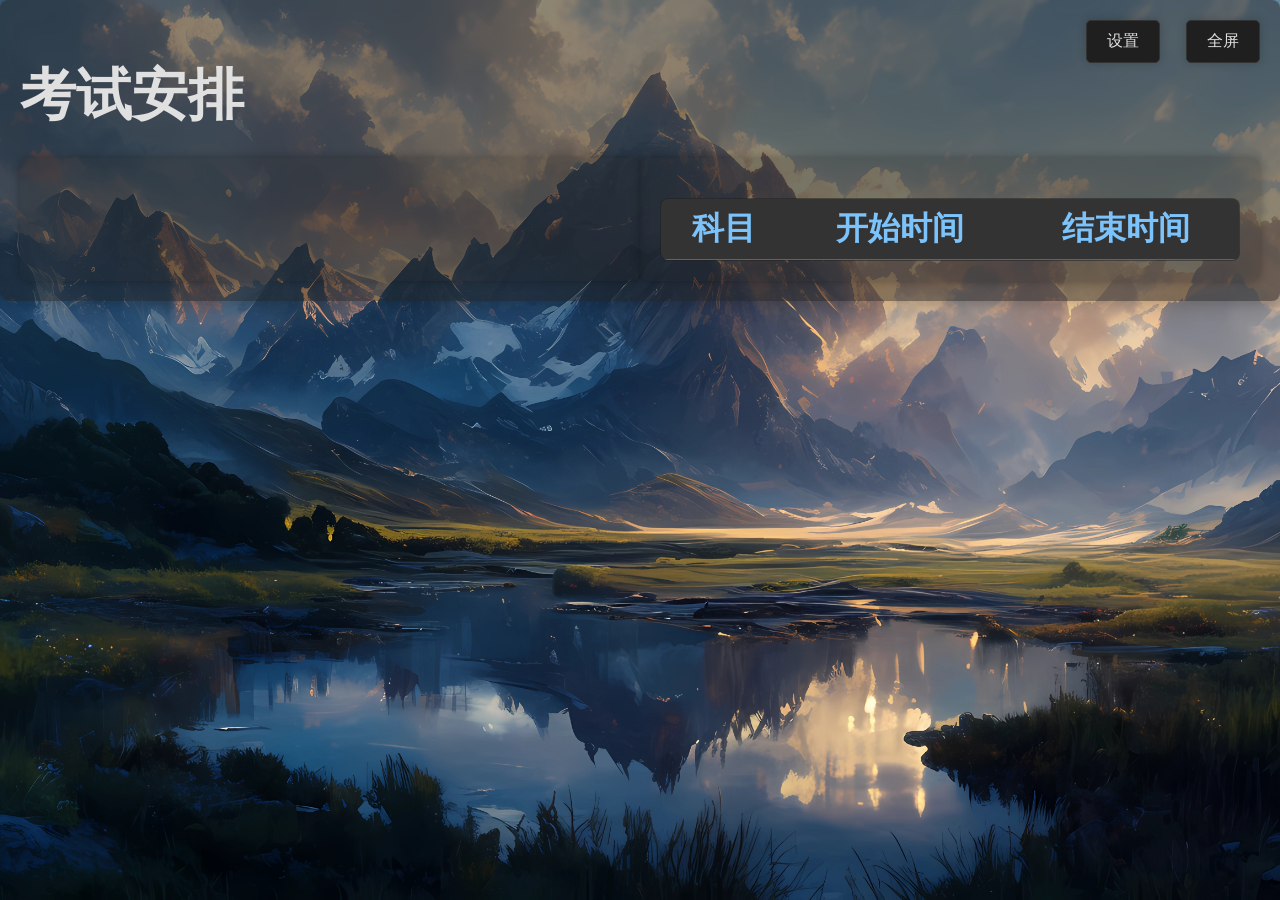
==== ExamCloudSchedule/index.html @ e25390cd "添加考试安排页面及样式，更新配置加载功能" ====
<!DOCTYPE html>
<html lang="zh-CN">
<head>
    <meta charset="UTF-8">
    <meta name="viewport" content="width=device-width, initial-scale=1.0">
    <title>Exam Schedule</title>
    <link rel="stylesheet" href="styles.css">
	<link href="https://fonts.googleapis.com/css?family=Roboto:300,400,500&display=swap" rel="stylesheet">
</head>
<body>
    <button id="settings-btn">设置</button>
    <button id="fullscreen-btn">全屏</button>
    <div class="container">
        <h1 id="examName">
            考试安排
            <span id="room"></span>
        </h1>
        <p id="message"></p>
        <div class="content">
            <div class="left-column">
                <div id="current-time"></div>
                <div id="current-subject"></div>
                <div id="exam-timing"></div>
                <div id="remaining-time"></div>
                <div id="status"></div>
            </div>
            <div class="right-column">
                <table>
                    <thead>
                        <tr>
                            <th>科目</th>
                            <th>开始时间</th>
                            <th>结束时间</th>
                        </tr>
                    </thead>
                    <tbody id="exam-table-body">
                        <!-- Dynamically filled by JavaScript -->
                    </tbody>
                </table>
            </div>
        </div>
    </div>
    <!-- Settings Modal -->
    <div id="settings-modal">
        <div id="settings-modal-content">
            <label for="offset-time">偏移时间（秒）:</label>
            <input type="number" id="offset-time" name="offset-time" value="0">
            <label for="room-input">考场号:</label>
            <input type="text" id="room-input" name="room-input" value="">
            <label for="zoom-input">页面缩放倍数:</label>
            <input type="number" id="zoom-input" step="0.1" min="0.5" max="2">
            <button id="save-settings-btn">确定</button>
            <button id="close-settings-btn">关闭</button>
        </div>
    </div>
    <script src="script.js"></script>
</body>
</html>
---- ExamCloudSchedule/styles.css ----
body {
    font-family: 'HarmonyOS Sans SC Regular', 'Roboto', Arial, sans-serif;
    margin: 0;
    padding: 0;
    background: url('../background.jpg') no-repeat center center fixed;
    background-size: cover;
    animation: fadeIn 1s;
    color: #e0e0e0;
    overflow: auto; /* 允许页面滚动 */
}

/* 隐藏滚动条 */
body::-webkit-scrollbar {
    display: none;
}

@keyframes fadeIn {
    from { opacity: 0; }
    to { opacity: 1; }
}

#fullscreen-btn {
    position: absolute;
    top: 20px;
    right: 20px;
    padding: 10px 20px;
    font-size: 1rem;
    cursor: pointer;
    background-color: #1f1f1f;
    color: #e0e0e0;
    border: 1px solid #333;
    border-radius: 5px;
    box-shadow: 0 0 10px rgba(0, 0, 0, 0.2);
    transition: background-color 0.3s ease, transform 0.3s ease;
    z-index: 1001;
}

#settings-btn {
    position: absolute;
    top: 20px;
    right: 120px; /* Fullscreen button's left */
    padding: 10px 20px;
    font-size: 1rem;
    cursor: pointer;
    background-color: #1f1f1f;
    color: #e0e0e0;
    border: 1px solid #333;
    border-radius: 5px;
    box-shadow: 0 0 10px rgba(0, 0, 0, 0.2);
    transition: background-color 0.3s ease, transform 0.3s ease;
    z-index: 1001;
}

#settings-btn:hover {
    background-color: #333;
    transform: scale(1.05);
}

#fullscreen-btn:hover {
    background-color: #333;
    transform: scale(1.05);
}

.container {
    padding: 20px;
    max-width: 1400px; /* 增加主体部分宽度 */
    margin: auto;
    background-color: rgba(31, 31, 31, 0.5); /* 使用rgba设置背景透明度 */
    border-radius: 8px;
    box-shadow: 0 0 20px rgba(0, 0, 0, 0.3);
}

h1 {
    font-size: 3.5rem;
    font-weight: bold;
    text-align: left;
    margin-bottom: 10px;
    color: #e0e0e0;
    display: flex;
    align-items: center;
    justify-content: space-between;
}

#room {
    font-size: 3.5rem;
    font-weight: bold;
    color: #e0e0e0;
    position: relative;
    right: 0;
    margin-left: 20px; /* 调整位置使其保持在container中 */
}

#message {
    font-size: 1.5rem;
    color: #16a3d1;
    margin-bottom: 20px;
}

.content {
    display: flex;
    justify-content: space-between;
}

.left-column, .right-column {
    width: 48%;
    background-color: rgba(31, 31, 31, 0.2);
    padding: 20px;
    box-shadow: 0 0 10px rgba(0, 0, 0, 0.3);
    border-radius: 8px;
}

#current-time {
    font-size: 10rem;
    font-weight: bold;
    text-align: center;
    margin-bottom: 20px;
    color: #7cc3fb;
}

#current-subject, #exam-timing, #remaining-time, #status {
    font-size: 3rem;
    margin: 10px 0;
    text-align: left;
    color: #e0e0e0;
}

table {
    width: 100%;
    border-collapse: collapse;
    margin-top: 20px;
    border: 1px solid #333;
    background-color: rgba(31, 31, 31, 0.5);
}

th, td {
    border: 1px solid #333;
    padding: 8px; /* 缩短行高 */
    font-size: 2rem;
    text-align: center;
}

th {
    background-color: #333;
    color: #7cc3fb;
    font-weight: bold;
    border-bottom: 2px solid #2b71ad;
}

.exam-status-进行中 td {
    color: #5ba838 !important; /* 绿色字体 */
}

.exam-status-即将开始 td {
    color: #fe9901 !important; /* 橙色字体 */
}

.exam-status-已结束 td {
    color: #ec0434 !important; /* 红色字体 */
}

.exam-status-空闲 td {
    color: blue !important; /* 蓝色字体 */
}

tr:hover {
    background-color: #333;
}

table {
    border-radius: 8px;
    overflow: hidden;
}

td {
    border-bottom: 1px solid #333;
}

td:first-child {
    border-top-left-radius: 8px;
    border-bottom-left-radius: 8px;
}

td:last-child {
    border-top-right-radius: 8px;
    border-bottom-right-radius: 8px;
}

#settings-modal {
    display: none;
    position: fixed;
    z-index: 1000;
    left: 0;
    top: 0;
    width: 100%;
    height: 100%;
    overflow: auto;
    background-color: rgb(0, 0, 0);
    background-color: rgba(0, 0, 0, 0.4);
    padding-top: 60px;
}

#settings-modal-content {
    background-color: #1f1f1f;
    margin: 5% auto;
    padding: 20px;
    border: 1px solid #888;
    width: 80%;
    max-width: 600px;
    border-radius: 10px;
}

#settings-modal-content label {
    font-size: 2rem;
}

#settings-modal-content input[type="number"],
#settings-modal-content input[type="text"] {
    font-size: 2rem;
    padding: 10px;
    margin-top: 10px;
    margin-bottom: 20px;
    width: 100%;
    box-sizing: border-box;
    border: 1px solid #ccc;
    border-radius: 5px;
    background-color: #121212;
    color: #e0e0e0;
}

#settings-modal-content button {
    padding: 10px 20px;
    font-size: 2rem;
    cursor: pointer;
    background-color: #93b4f7;
    color: white;
    border: none;
    border-radius: 5px;
    box-shadow: 0 0 10px rgba(0, 0, 0, 0.2);
    transition: background-color 0.3s ease;
}

#settings-modal-content button:hover {
    background-color: #45a049;
}

#close-settings-btn {
    padding: 10px 20px;
    font-size: 2rem;
    cursor: pointer;
    background-color: #d9534f;
    color: white;
    border: none;
    border-radius: 5px;
    box-shadow: 0 0 10px rgba(0, 0, 0, 0.2);
    transition: background-color 0.3s ease;
}

#close-settings-btn:hover {
    background-color: #c9302c;
}
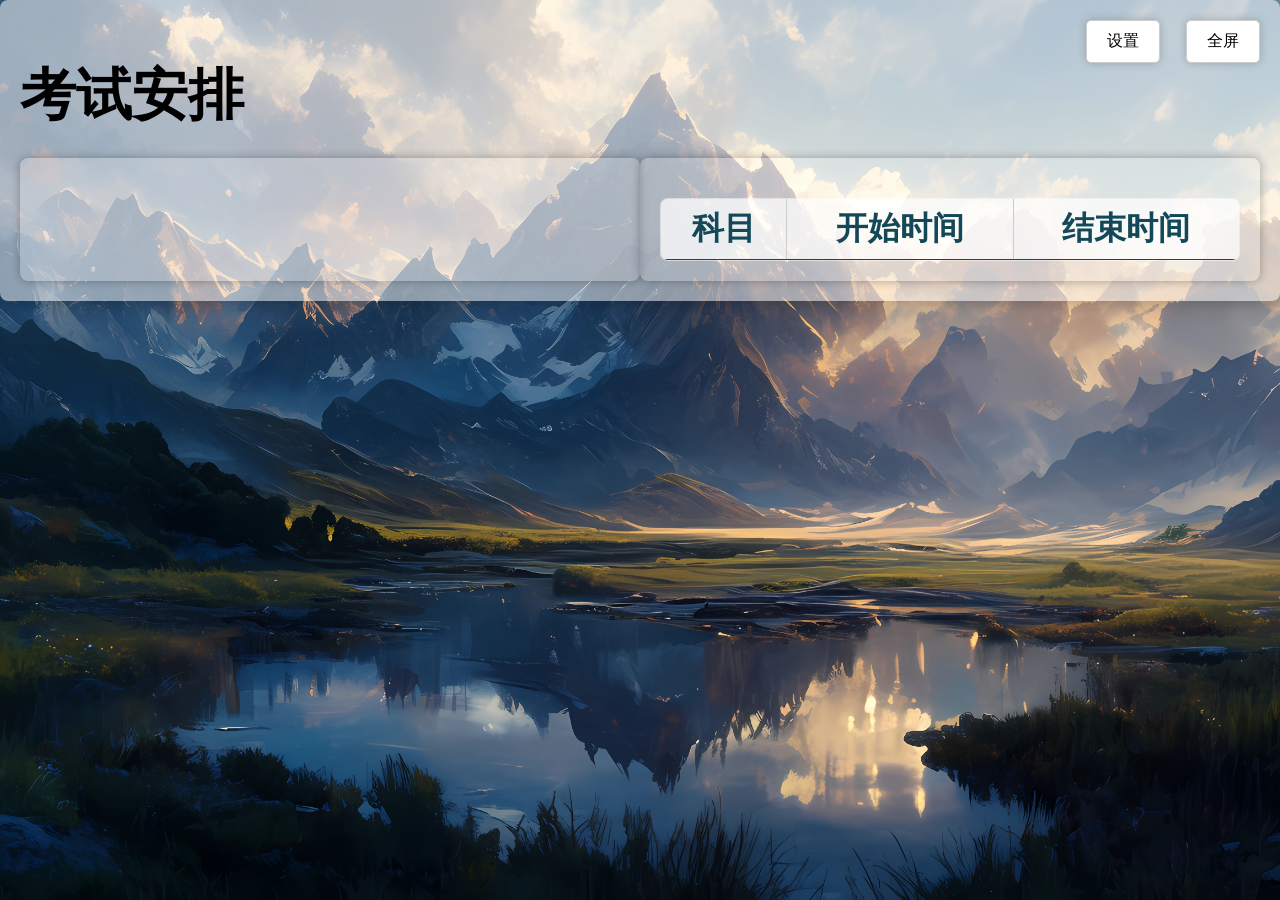
==== commit 5659ad56: "feat: （重大更新）添加主题切换功能，优化颜色和样式" ====
--- a/ExamCloudSchedule/index.html
+++ b/ExamCloudSchedule/index.html
@@ -49,6 +49,7 @@
             <input type="text" id="room-input" name="room-input" value="">
             <label for="zoom-input">页面缩放倍数:</label>
             <input type="number" id="zoom-input" step="0.1" min="0.5" max="2">
+            <button id="theme-toggle-btn">切换主题</button>
             <button id="save-settings-btn">确定</button>
             <button id="close-settings-btn">关闭</button>
         </div>
--- a/ExamCloudSchedule/styles.css
+++ b/ExamCloudSchedule/styles.css
@@ -5,7 +5,7 @@
     background: url('../background.jpg') no-repeat center center fixed;
     background-size: cover;
     animation: fadeIn 1s;
-    color: #e0e0e0;
+    color: #000000;
     overflow: auto; /* 允许页面滚动 */
 }
 
@@ -26,9 +26,9 @@
     padding: 10px 20px;
     font-size: 1rem;
     cursor: pointer;
-    background-color: #1f1f1f;
-    color: #e0e0e0;
-    border: 1px solid #333;
+    background-color: #ffffff;
+    color: #000000;
+    border: 1px solid #ccc;
     border-radius: 5px;
     box-shadow: 0 0 10px rgba(0, 0, 0, 0.2);
     transition: background-color 0.3s ease, transform 0.3s ease;
@@ -42,9 +42,9 @@
     padding: 10px 20px;
     font-size: 1rem;
     cursor: pointer;
-    background-color: #1f1f1f;
-    color: #e0e0e0;
-    border: 1px solid #333;
+    background-color: #ffffff;
+    color: #000000;
+    border: 1px solid #ccc;
     border-radius: 5px;
     box-shadow: 0 0 10px rgba(0, 0, 0, 0.2);
     transition: background-color 0.3s ease, transform 0.3s ease;
@@ -52,12 +52,12 @@
 }
 
 #settings-btn:hover {
-    background-color: #333;
+    background-color: #f0f0f0;
     transform: scale(1.05);
 }
 
 #fullscreen-btn:hover {
-    background-color: #333;
+    background-color: #f0f0f0;
     transform: scale(1.05);
 }
 
@@ -65,7 +65,7 @@
     padding: 20px;
     max-width: 1400px; /* 增加主体部分宽度 */
     margin: auto;
-    background-color: rgba(31, 31, 31, 0.5); /* 使用rgba设置背景透明度 */
+    background-color: rgba(255, 255, 255, 0.5); /* 使用rgba设置背景透明度 */
     border-radius: 8px;
     box-shadow: 0 0 20px rgba(0, 0, 0, 0.3);
 }
@@ -75,7 +75,7 @@
     font-weight: bold;
     text-align: left;
     margin-bottom: 10px;
-    color: #e0e0e0;
+    color: #000000;
     display: flex;
     align-items: center;
     justify-content: space-between;
@@ -84,7 +84,7 @@
 #room {
     font-size: 3.5rem;
     font-weight: bold;
-    color: #e0e0e0;
+    color: #000000;
     position: relative;
     right: 0;
     margin-left: 20px; /* 调整位置使其保持在container中 */
@@ -92,7 +92,7 @@
 
 #message {
     font-size: 1.5rem;
-    color: #16a3d1;
+    color: #134858;
     margin-bottom: 20px;
 }
 
@@ -103,7 +103,7 @@
 
 .left-column, .right-column {
     width: 48%;
-    background-color: rgba(31, 31, 31, 0.2);
+    background-color: rgba(255, 255, 255, 0.2);
     padding: 20px;
     box-shadow: 0 0 10px rgba(0, 0, 0, 0.3);
     border-radius: 8px;
@@ -114,36 +114,36 @@
     font-weight: bold;
     text-align: center;
     margin-bottom: 20px;
-    color: #7cc3fb;
+    color: #000000;
 }
 
 #current-subject, #exam-timing, #remaining-time, #status {
     font-size: 3rem;
     margin: 10px 0;
     text-align: left;
-    color: #e0e0e0;
+    color: #000000;
 }
 
 table {
     width: 100%;
     border-collapse: collapse;
     margin-top: 20px;
-    border: 1px solid #333;
-    background-color: rgba(31, 31, 31, 0.5);
+    border: 1px solid #ccc;
+    background-color: rgba(255, 255, 255, 0.5);
 }
 
 th, td {
-    border: 1px solid #333;
+    border: 1px solid #ccc;
     padding: 8px; /* 缩短行高 */
     font-size: 2rem;
     text-align: center;
 }
 
 th {
-    background-color: #333;
-    color: #7cc3fb;
+    background-color: rgba(255, 255, 255, 0.5);
+    color: #134858;
     font-weight: bold;
-    border-bottom: 2px solid #2b71ad;
+    border-bottom: 2px solid #134858;
 }
 
 .exam-status-进行中 td {
@@ -163,7 +163,7 @@
 }
 
 tr:hover {
-    background-color: #333;
+    background-color: #f0f0f0;
 }
 
 table {
@@ -172,7 +172,7 @@
 }
 
 td {
-    border-bottom: 1px solid #333;
+    border-bottom: 1px solid #ccc;
 }
 
 td:first-child {
@@ -200,7 +200,7 @@
 }
 
 #settings-modal-content {
-    background-color: #1f1f1f;
+    background-color: #ffffff;
     margin: 5% auto;
     padding: 20px;
     border: 1px solid #888;
@@ -223,8 +223,8 @@
     box-sizing: border-box;
     border: 1px solid #ccc;
     border-radius: 5px;
-    background-color: #121212;
-    color: #e0e0e0;
+    background-color: #ffffff;
+    color: #000000;
 }
 
 #settings-modal-content button {
@@ -258,3 +258,89 @@
 #close-settings-btn:hover {
     background-color: #c9302c;
 }
+
+body.dark-theme {
+    background-image: url('../background-dark.jpg');
+    color: #ffffff;
+}
+
+body.dark-theme .container {
+    background-color: rgba(0, 0, 0, 0.5);
+}
+
+body.dark-theme .left-column, 
+body.dark-theme .right-column {
+    background-color: rgba(255, 255, 255, 0.2);
+}
+
+body.dark-theme #current-time {
+    color: #ffffff;
+}
+
+body.dark-theme #current-subject, 
+body.dark-theme #exam-timing, 
+body.dark-theme #remaining-time, 
+body.dark-theme #status {
+    color: #ffffff;
+}
+
+body.dark-theme h1, 
+body.dark-theme #room {
+    color: #ffffff;
+}
+
+body.dark-theme table {
+    background-color: rgba(255, 255, 255, 0.2);
+}
+
+body.dark-theme th, 
+body.dark-theme td {
+    color: rgba(0, 0, 0, 0.2);
+}
+
+body.dark-theme th {
+    background-color: rgba(0, 0, 0, 0.2);
+    color: #7cc3fb;
+    border-bottom: 2px solid #134858;
+}
+
+body.dark-theme #settings-modal-content {
+    background-color: #333;
+    border: 1px solid #666;
+}
+
+body.dark-theme #settings-modal-content label,
+body.dark-theme #settings-modal-content input[type="number"],
+body.dark-theme #settings-modal-content input[type="text"] {
+    color: #ffffff;
+    background-color: #444;
+    border: 1px solid #666;
+}
+
+body.dark-theme #settings-modal-content button {
+    background-color: #555;
+    color: #ffffff;
+    border: 1px solid #666;
+}
+
+body.dark-theme #settings-modal-content button:hover {
+    background-color: #666;
+}
+
+body.dark-theme #settings-btn,
+body.dark-theme #fullscreen-btn,
+body.dark-theme #theme-toggle-btn,
+body.dark-theme #save-settings-btn,
+body.dark-theme #close-settings-btn {
+    background-color: #444;
+    color: #ffffff;
+    border: 1px solid #666;
+}
+
+body.dark-theme #settings-btn:hover,
+body.dark-theme #fullscreen-btn:hover,
+body.dark-theme #theme-toggle-btn:hover,
+body.dark-theme #save-settings-btn:hover,
+body.dark-theme #close-settings-btn:hover {
+    background-color: #666;
+}
